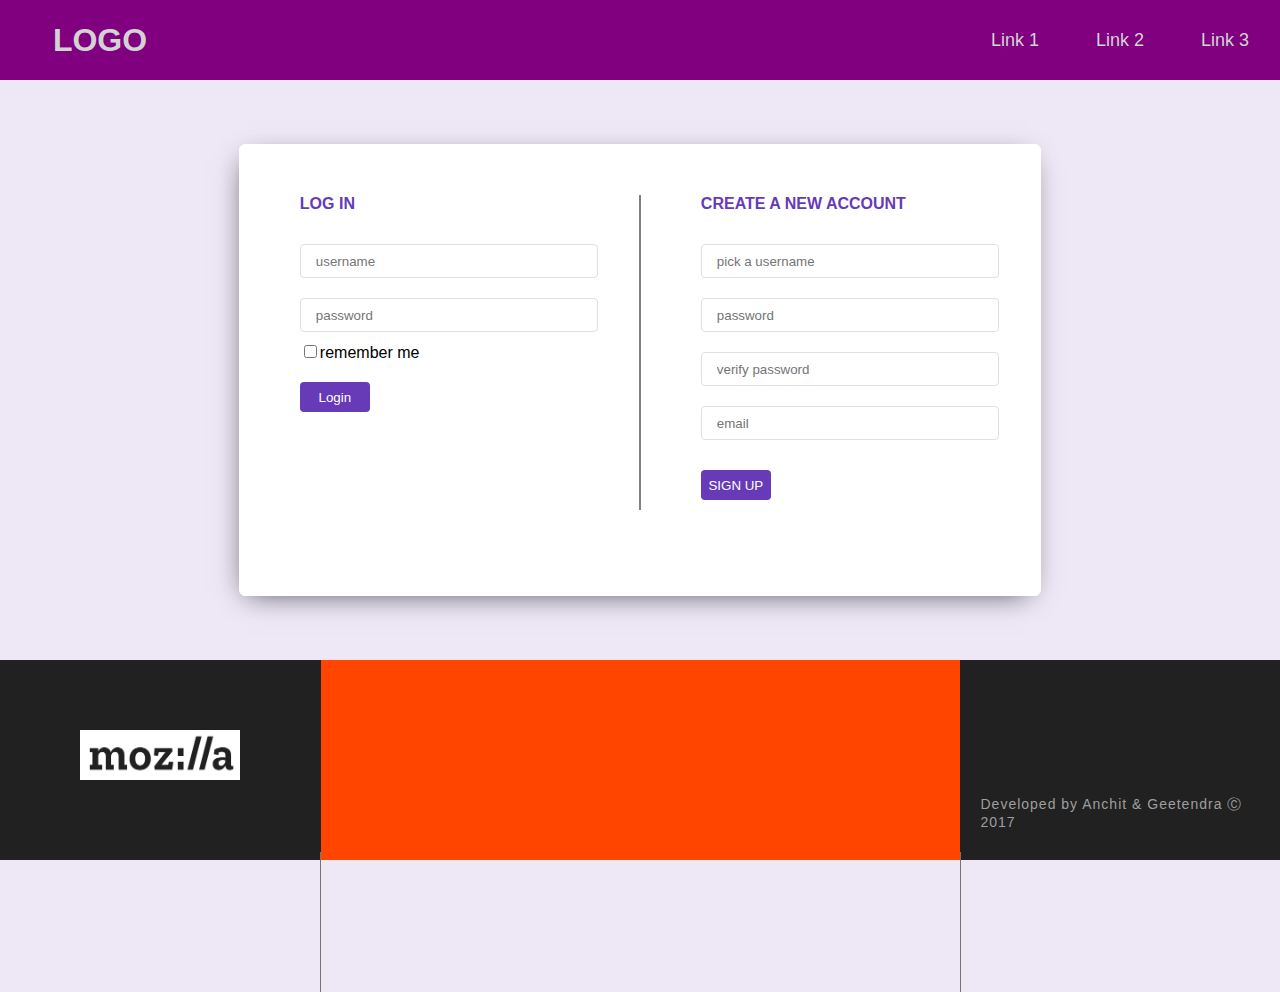
==== index.html @ 51664e8d "Initial demo" ====
<!DOCTYPE html>

<html>
  <head>
    <title>Login Demo</title>
    <link rel="stylesheet" type="text/css" href="login.css">
  </head>

  <body>
    <div class="header">
      <div class="header-logo"><strong>LOGO</strong></div>
      <div class="header-link">Link 1</div> 
      <div class="header-link">Link 2</div>       
      <div class="header-link">Link 3</div>             
    </div>
    
    <div class="main-container">
      <!--<div class="top-bar">X</div>-->
      <div class="login-container" id="left">
        <div class="login-body">
          <h4>LOG IN</h4>
          <form action="" class="login-form">
            <input type="text" name="username" placeholder="username" class="input-field">
            <input type="password" name="password" placeholder="password" class="input-field">
            <input type="checkbox" name="rem">remember me<br>
            <input type="submit" name="submit" value="Login" class="button">
            
          </form>
        </div>
      </div>

      <div class="vertical-div"></div>
      
      <div class="login-container" id="right">
        <div class="signup-body">
          <h4>CREATE A NEW ACCOUNT</h4>
          <form>
            <input type="text" name="username" placeholder="pick a username" class="input-field">
            <input type="password" name="pass" placeholder="password" class="input-field">
            <input type="password" name="verify" placeholder="verify password" class="input-field">
            <input type="email" name="email" placeholder="email" class="input-field">
            <input type="submit" name="submit" value="SIGN UP" class="button">

          </form>
        </div>
      </div>
    </div>

    <div class="footer">
      <div class="ft-section-1">
        <img src="moz-logo-one-color-white-rgb.png" alt="moz-logo" width="170" height="40" class="ft-logo"> 
        <!--<div class="ft-logo"></div>-->
      </div>
      <div class="ft-div"></div>

      <div class="ft-section-2">
        <div class="ft-sub"></div>
        <div class="ft-sub"></div>        
      </div>

      <div class="ft-div"></div>      
      <div class="ft-section-3">
        <p id="credits">Developed by Anchit & Geetendra &#x24B8; 2017</p>
      </div>      
    </div>
  </body>
  
</html>
---- login.css ----
body {
  background-color: #ede7f6;
  margin: 0;
  font-family: 'helvetica';
}

h4 {
  color:  #673ab7;
}

.main-container {
  background-color: white;
  width: 800px;
  height: 450px;
  margin: 5% auto;
  
  display: flex;
  border: 1px solid white;
  border-radius: 6px;
  /*flex-wrap: wrap;*/
  -webkit-box-shadow: -3px 7px 28px -11px rgba(0,0,0,0.75);
  -moz-box-shadow: -3px 7px 28px -11px rgba(0,0,0,0.75);
  box-shadow: -3px 7px 28px -11px rgba(0,0,0,0.75);
}

.login-container {
  width: 50%;
  height: 100%;
  /*flex-wrap: wrap;*/
}

.top-bar {
  width: 100%;
  height: 7%;
  font-size: 18px;
  color: gray;
  background-color: white;
  line-height: 100%;
  text-align: right;
  padding-right: 20px;
  padding-top: 20px;  
  /*flex-wrap: wrap;  */
}

.login-body {
  /*background-color: pink;*/
  background-color: white;
  margin: 50px auto;
  width: 70%;
  height: 70%;
}

.input-field {
  width: 100%;
  height: 30px;
  margin: 10px 0px;
  /*border-style: none;*/
  border: 1px solid #e0e0e0;
  border-radius: 4px;
  padding-left: 15px;
}

.button {
  background-color: #673ab7;
  color: white;
  width: 70px;
  height: 30px;
  border: 0;
  border-radius: 4px;
  margin-top: 20px;
}

.signup-body {
  background-color: white;
  margin: 50px auto;
  width: 70%;
  height: auto;
}

.vertical-div {
  background-color: gray;
  height: 70%;
  width: 2px;
  margin-top: 50px;
}

input:focus {
  border-color: blue;
}

/* Header style */
.header {
  width: 100%;
  height: 80px;
  display: flex;
  /*direction: rtl;*/
  justify-content: flex-end;
  background-color: purple;
}

.header-link {
  height: 100%;
  width: 100px;
  color: lightgrey;
  margin-right: 5px;

  align-items: flex-end;
  text-align: center;
  line-height: 80px;
  font-size: 18px;
}

.header-logo {
  height: 100%;
  width: 100px;
  color: lightgrey;
  margin: 0 10px;
  margin-left: 50px;
  margin-right: auto;
  text-align: center;
  line-height: 80px;
  font-size: 32px;
}

/* Footer */
.footer {
  width: 100%;
  height: 200px;
  background-color: #212121;
  display: flex;
}

.ft-section-1 {
  height: 100%;
  flex: 1;
  /*background-color: red;*/
}

.ft-sub {
  height: 100%;
  width: 50%;
  background-color: orangered;
}

.ft-section-2 {
  height: 100%;
  flex: 2;
  display: flex;
  background-color: limegreen;
}

.ft-section-3 {
  height: 100%;
  flex: 1;
  display: flex;
  justify-content: flex-end;
  flex-direction: column;
  /*background-color: red;*/
}

#credits {
  font-size: 14px;
  margin-left: 20px;
  margin-bottom: 30px;
  letter-spacing: 1px;
  color: #9e9e9e;
}

.ft-logo {
  width: 160px;
  height: 50px;
  display: block;
  /*background-color: pink;*/
  margin: 70px auto;
  /*text-align: center;*/
}

.ft-div {
  height: 70%;
  width: 1px;
  background-color: #757575;
  margin-top: 15%;
}
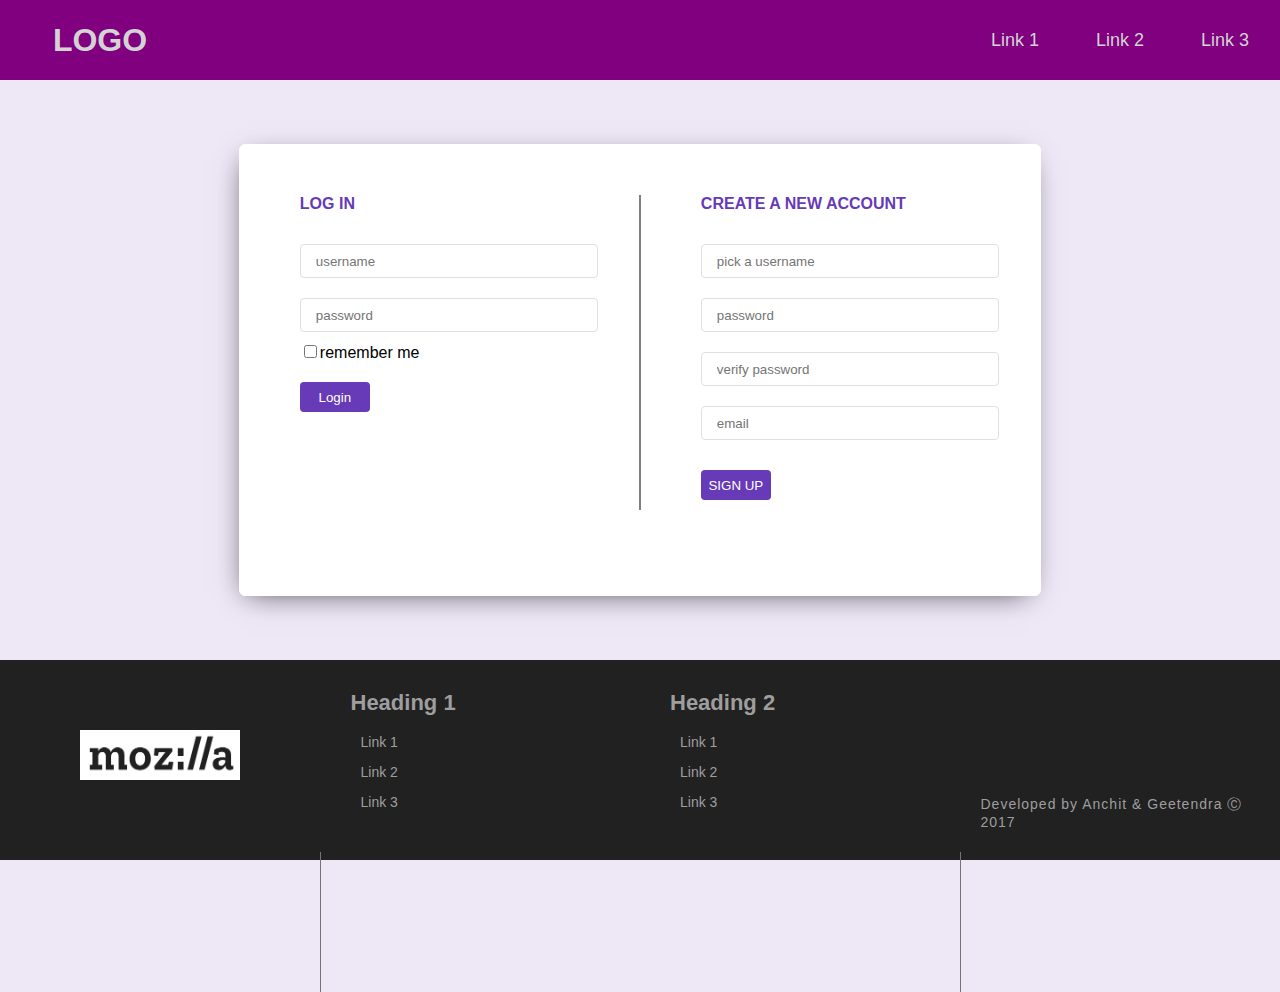
==== commit c2f43b10: "first complete draft" ====
--- a/index.html
+++ b/index.html
@@ -46,16 +46,32 @@
       </div>
     </div>
 
+    <!-- Footer starts here -->
     <div class="footer">
+      <!-- Section 1 of the footer starts here-->
       <div class="ft-section-1">
         <img src="moz-logo-one-color-white-rgb.png" alt="moz-logo" width="170" height="40" class="ft-logo"> 
-        <!--<div class="ft-logo"></div>-->
       </div>
+
+      <!--divider-->
       <div class="ft-div"></div>
 
+      <!--section 2 of the footer starts here-->
       <div class="ft-section-2">
-        <div class="ft-sub"></div>
-        <div class="ft-sub"></div>        
+        <div class="ft-sub">
+          <div class="ft-list"><h3 id="ft-list-heading">Heading 1</h3></div>
+          <p id="ft-list-sub">Link 1</p>
+          <p id="ft-list-sub">Link 2</p>
+          <p id="ft-list-sub">Link 3</p>
+        </div>
+
+        <div class="ft-sub">
+          <div class="ft-list"><h3 id="ft-list-heading">Heading 2</h3></div>
+          <p id="ft-list-sub">Link 1</p>
+          <p id="ft-list-sub">Link 2</p>
+          <p id="ft-list-sub">Link 3</p>
+        </div>
+        <!--<div class="ft-sub"></div> -->
       </div>
 
       <div class="ft-div"></div>      
--- a/login.css
+++ b/login.css
@@ -139,14 +139,14 @@
 .ft-sub {
   height: 100%;
   width: 50%;
-  background-color: orangered;
+  /*background-color: orangered;*/
 }
 
 .ft-section-2 {
   height: 100%;
   flex: 2;
   display: flex;
-  background-color: limegreen;
+  /*background-colorg: limegreen;*/
 }
 
 .ft-section-3 {
@@ -180,4 +180,26 @@
   width: 1px;
   background-color: #757575;
   margin-top: 15%;
+}
+
+.ft-list {
+  height: 30px;
+  width: 100%;
+  margin-top: 30px;
+  /*background-color: greenyellow;*/
+}
+
+#ft-list-heading {
+  color: #9e9e9e;
+  padding-left: 30px;
+  font-size: 22px;
+  /*background-color: pink;*/
+}
+
+#ft-list-sub {
+  color: #9e9e9e;
+  padding-left: 40px;
+  font-size: 14px;
+  width: auto;
+  /*background-color: red;*/
 }